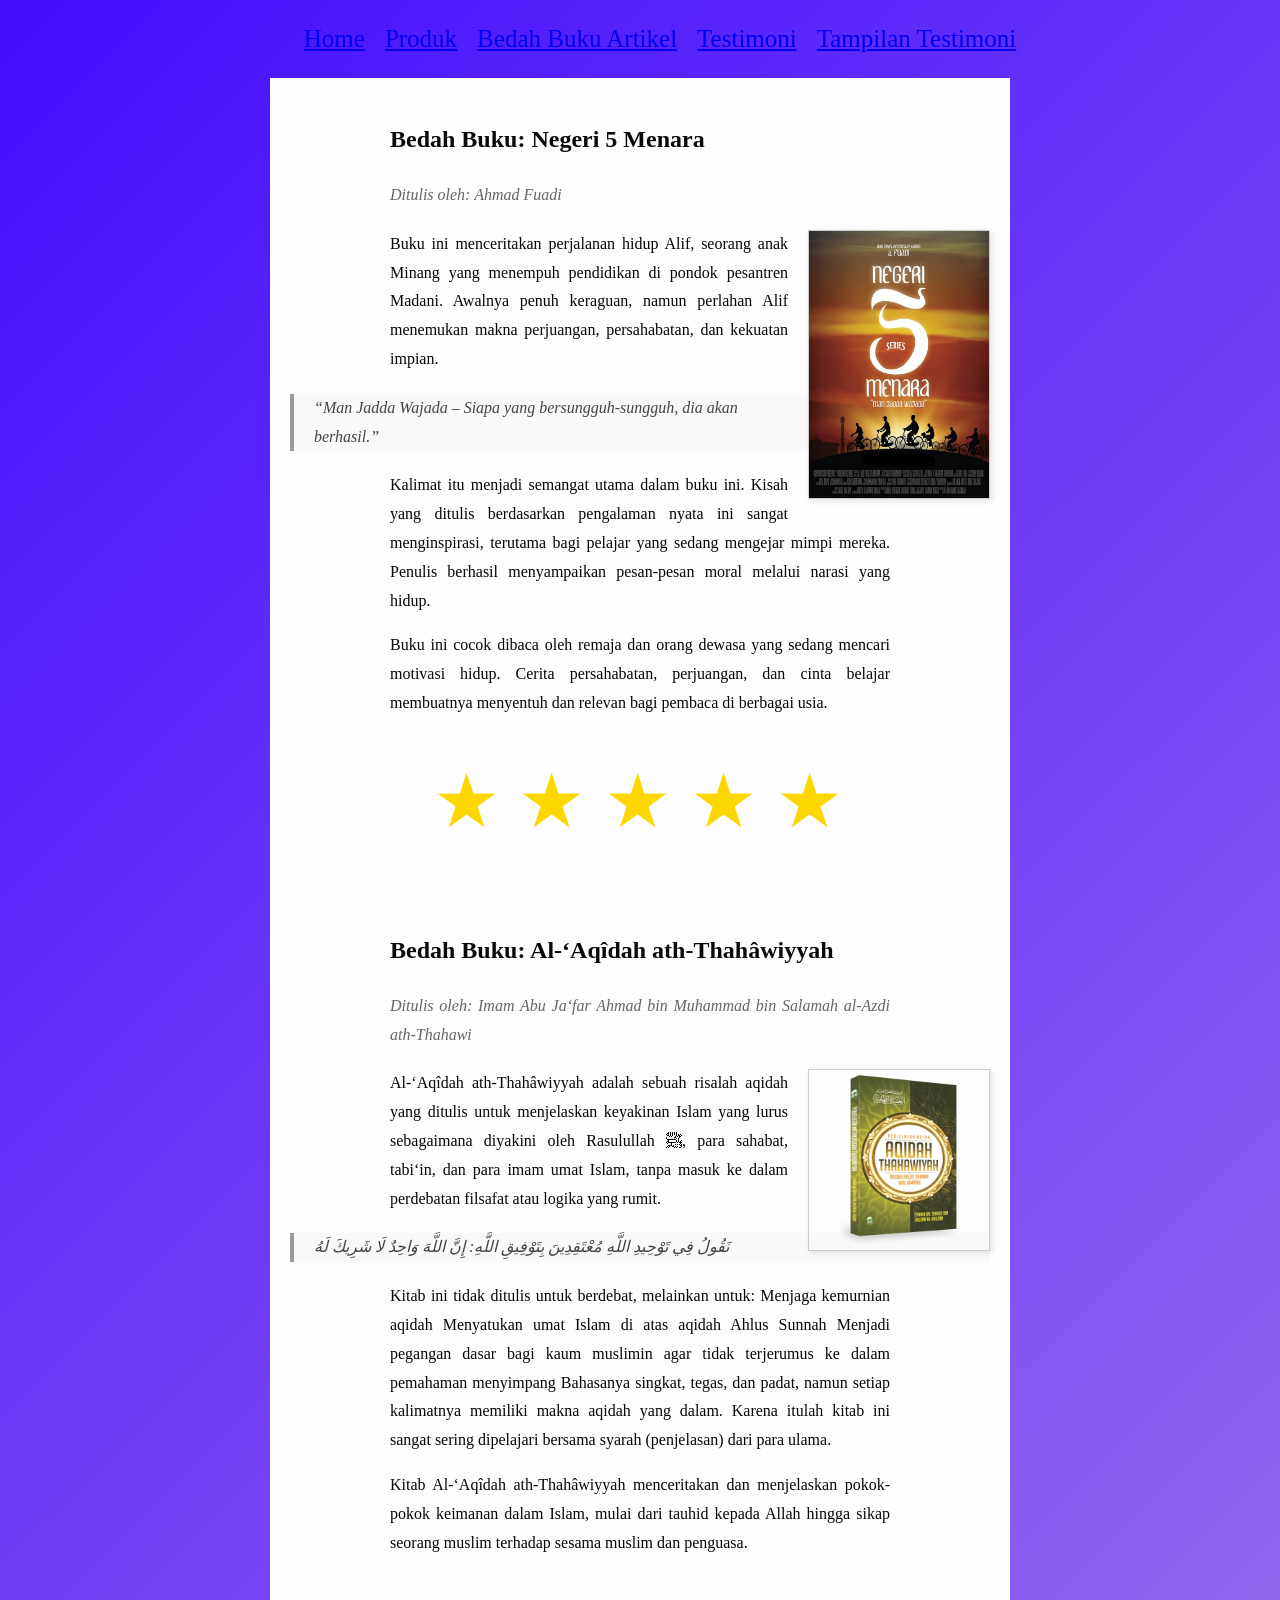
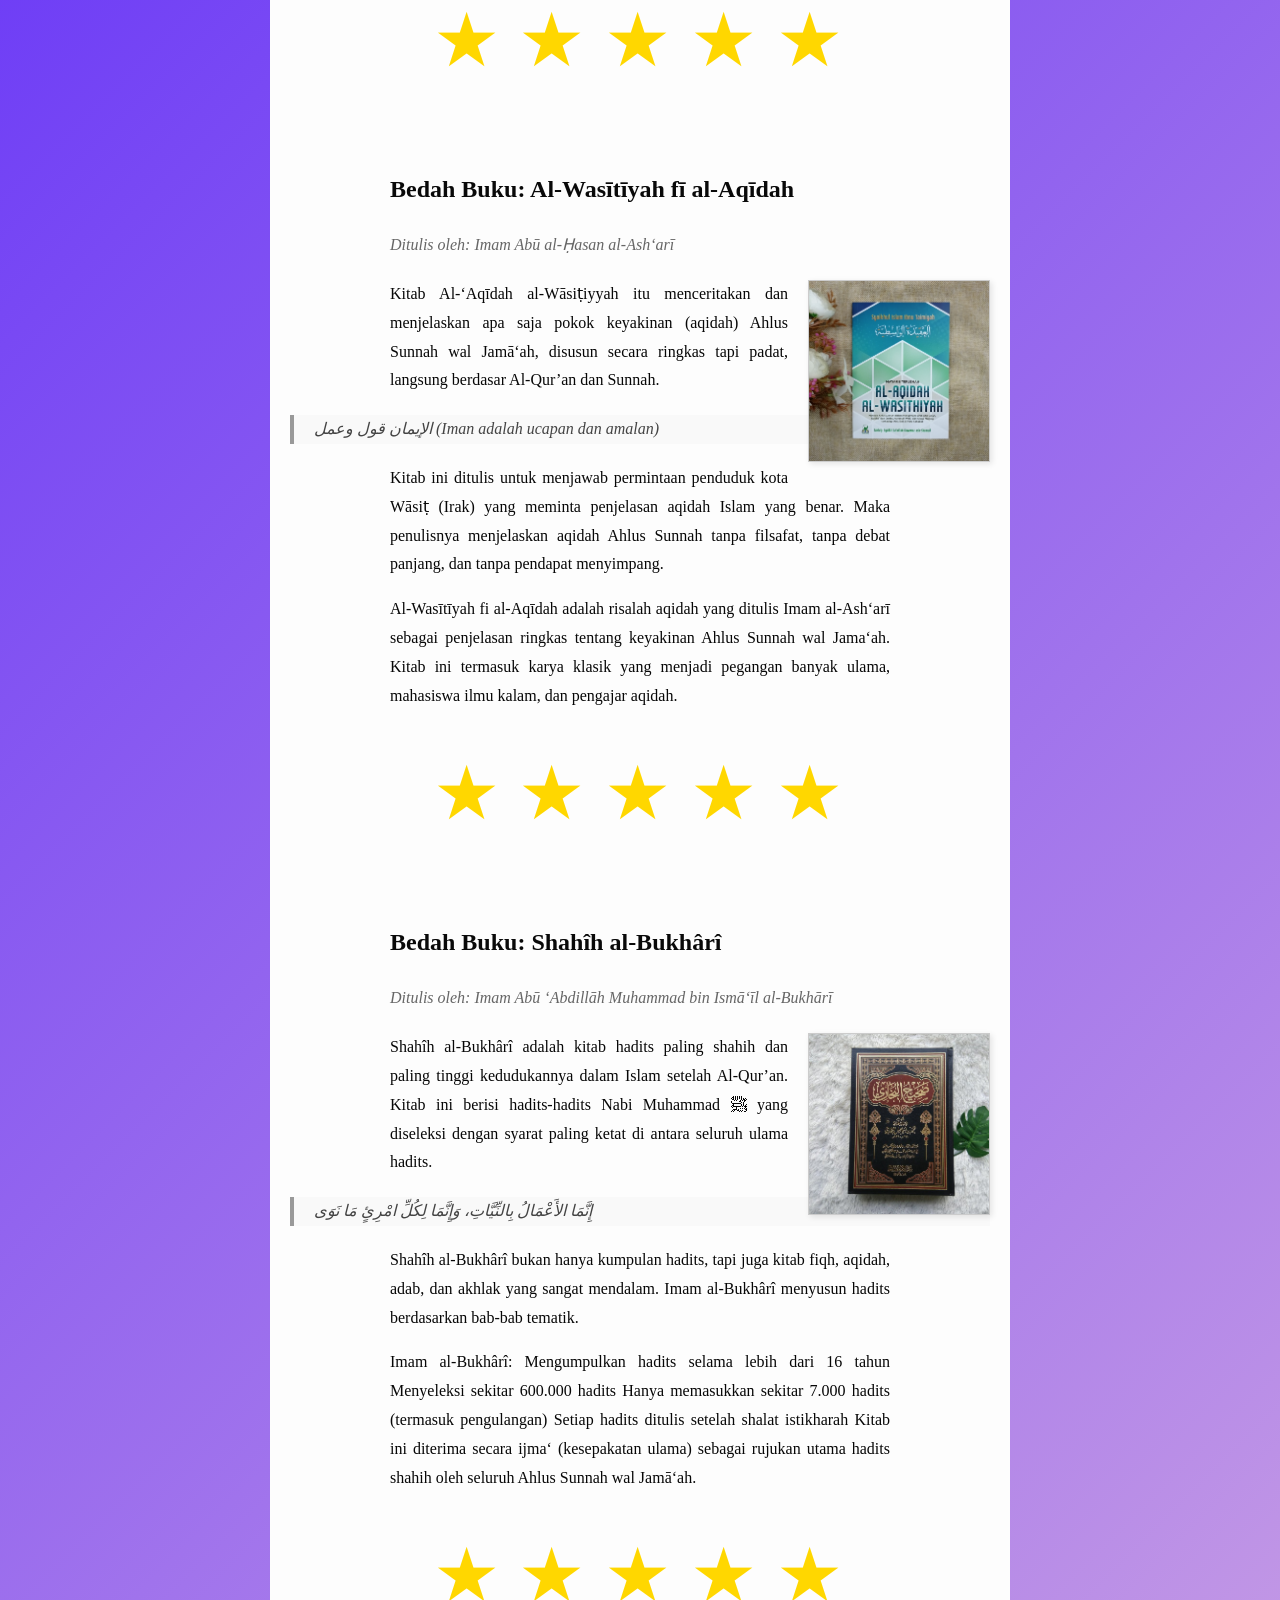
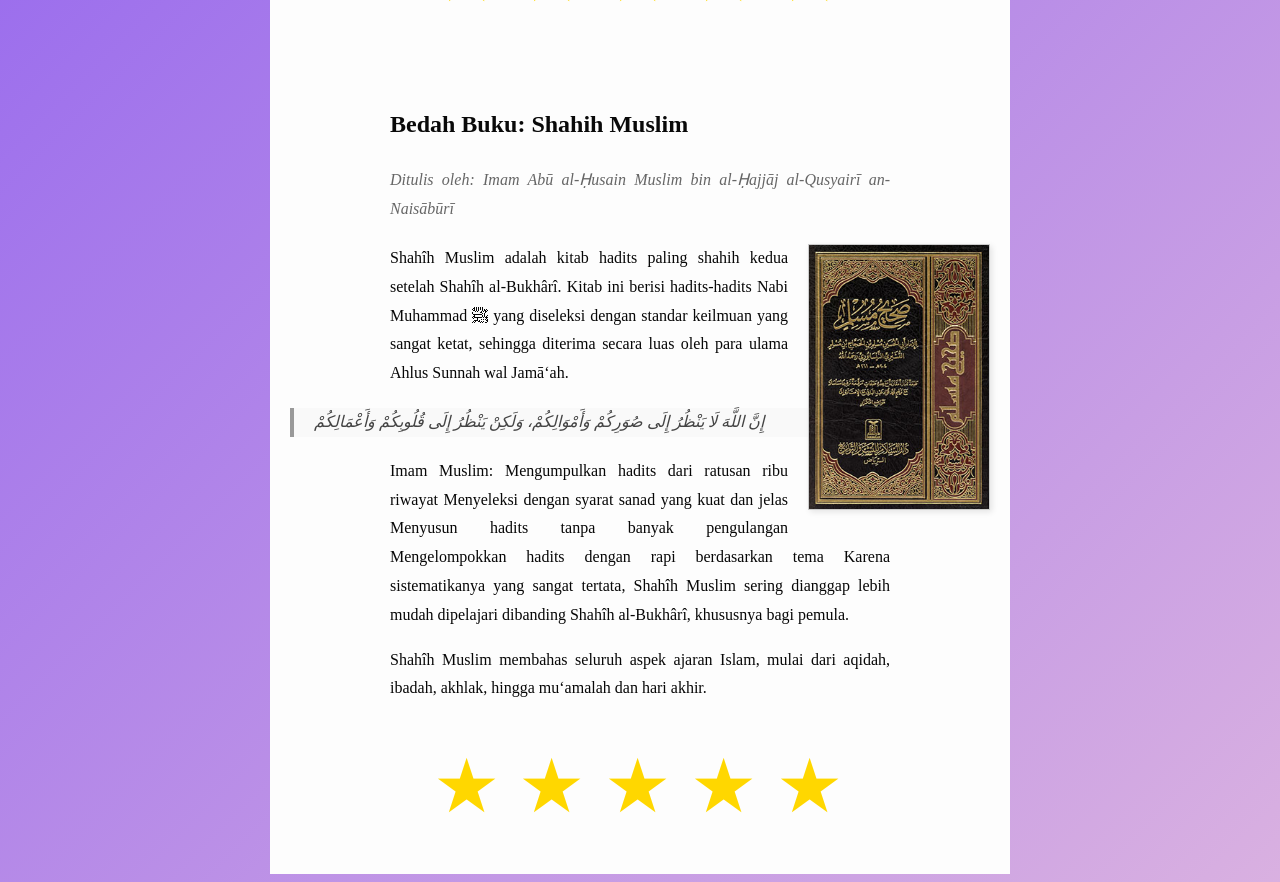
==== Bedah Buku Artikel.html @ 47d5f6ca "Tambahkan Folder image untuk Foto" ====
<!DOCTYPE html>
<html lang="id">
<head>
    <meta charset="UTF-8">
    <meta name="viewport" content="width=device-width, initial-scale=1.0">
    <title>Profil Usaha Buku</title>
    <link rel="stylesheet" href="style.css" />
<nav class="navbar">
<ul>
     <li><a href="index.html">Home</a></li>
    <li><a href="produk.html">Produk</a></li>
    <li><a href="Bedah Buku Artikel.html">Bedah Buku Artikel</a></li>
    <li><a href="Testimoni.html">Testimoni</a></li>
    <li><a href="Tampilan Testimoni.html">Tampilan Testimoni</a></li>
</ul>
</nav>
   </head>
   </head>
<body>
<main class="artikel">
    <h2>Bedah Buku: Negeri 5 Menara</h2>
    <p class="penulis">Ditulis oleh: Ahmad Fuadi</p>

    <img src="image/negeri5menara.jpg" alt="Sampul Negeri 5 Menara" class="sampul">
  
    <p>
      Buku ini menceritakan perjalanan hidup Alif, seorang anak Minang yang menempuh pendidikan di pondok pesantren Madani. 
      Awalnya penuh keraguan, namun perlahan Alif menemukan makna perjuangan, persahabatan, dan kekuatan impian.
    </p>

    <blockquote>
      “Man Jadda Wajada – Siapa yang bersungguh-sungguh, dia akan berhasil.”
    </blockquote>

    <p>
      Kalimat itu menjadi semangat utama dalam buku ini. Kisah yang ditulis berdasarkan pengalaman nyata ini sangat menginspirasi, 
      terutama bagi pelajar yang sedang mengejar mimpi mereka. Penulis berhasil menyampaikan pesan-pesan moral melalui narasi yang hidup.
    </p>

    <p>
      Buku ini cocok dibaca oleh remaja dan orang dewasa yang sedang mencari motivasi hidup. Cerita persahabatan, perjuangan, dan cinta belajar
      membuatnya menyentuh dan relevan bagi pembaca di berbagai usia.
    </p>
    <div class="rating">
        <span>★</span>
        <span>★</span>
        <span>★</span>
        <span>★</span>
        <span>★</span>
</div>


  </main>
  <main class="artikel">
    <h2>Bedah Buku: Al-‘Aqîdah ath-Thahâwiyyah</h2>
    <p class="penulis">Ditulis oleh: Imam Abu Ja‘far Ahmad bin Muhammad bin Salamah al-Azdi ath-Thahawi</p>

    <img src="image/al-aqidah-thahawiyah-web.webp" alt="Sampul Negeri 5 Menara" class="sampul">
    
    <p>
      Al-‘Aqîdah ath-Thahâwiyyah adalah sebuah risalah aqidah yang ditulis untuk menjelaskan keyakinan Islam yang lurus sebagaimana diyakini oleh Rasulullah ﷺ, para sahabat, tabi‘in, dan para imam umat Islam, tanpa masuk ke dalam perdebatan filsafat atau logika yang rumit.
    </p>

    <blockquote>
      نَقُولُ فِي تَوْحِيدِ اللَّهِ مُعْتَقِدِينَ بِتَوْفِيقِ اللَّهِ: إِنَّ اللَّهَ وَاحِدٌ لَا شَرِيكَ لَهُ
    </blockquote>

    <p>
      Kitab ini tidak ditulis untuk berdebat, melainkan untuk:

Menjaga kemurnian aqidah

Menyatukan umat Islam di atas aqidah Ahlus Sunnah

Menjadi pegangan dasar bagi kaum muslimin agar tidak terjerumus ke dalam pemahaman menyimpang

Bahasanya singkat, tegas, dan padat, namun setiap kalimatnya memiliki makna aqidah yang dalam. Karena itulah kitab ini sangat sering dipelajari bersama syarah (penjelasan) dari para ulama.
    </p>

    <p>
      Kitab Al-‘Aqîdah ath-Thahâwiyyah menceritakan dan menjelaskan pokok-pokok keimanan dalam Islam, mulai dari tauhid kepada Allah hingga sikap seorang muslim terhadap sesama muslim dan penguasa.
    </p>
    <div class="rating">
        <span>★</span>
        <span>★</span>
        <span>★</span>
        <span>★</span>
        <span>★</span>
</div>


  </main>
  <main class="artikel">
    <h2>Bedah Buku: Al-Wasītīyah fī al-Aqīdah</h2>
    <p class="penulis">Ditulis oleh: Imam Abū al-Ḥasan al-Ash‘arī</p>

    <img src="image/Buku-Matan-Dan-Terjemah-Al-Aqidah-Al-Wasithiyah-1.jpg" alt="Sampul Negeri 5 Menara" class="sampul">
    
    <p>
      Kitab Al-‘Aqīdah al-Wāsiṭiyyah itu menceritakan dan menjelaskan apa saja pokok keyakinan (aqidah) Ahlus Sunnah wal Jamā‘ah, disusun secara ringkas tapi padat, langsung berdasar Al-Qur’an dan Sunnah.
    </p>

    <blockquote>
      الإيمان قول وعمل
(Iman adalah ucapan dan amalan)
    </blockquote>

    <p>
      Kitab ini ditulis untuk menjawab permintaan penduduk kota Wāsiṭ (Irak) yang meminta penjelasan aqidah Islam yang benar. Maka penulisnya menjelaskan aqidah Ahlus Sunnah tanpa filsafat, tanpa debat panjang, dan tanpa pendapat menyimpang.
    </p>

    <p>
      Al-Wasītīyah fi al-Aqīdah adalah risalah aqidah yang ditulis Imam al-Ash‘arī sebagai penjelasan ringkas tentang keyakinan Ahlus Sunnah wal Jama‘ah. Kitab ini termasuk karya klasik yang menjadi pegangan banyak ulama, mahasiswa ilmu kalam, dan pengajar aqidah.
    </p>
    <div class="rating">
        <span>★</span>
        <span>★</span>
        <span>★</span>
        <span>★</span>
        <span>★</span>
</div>


  </main>
  <main class="artikel">
    <h2>Bedah Buku: Shahîh al-Bukhârî</h2>
    <p class="penulis">Ditulis oleh: Imam Abū ‘Abdillāh Muhammad bin Ismā‘īl al-Bukhārī</p>

    <img src="image/Kitab-Shahihul-Bukhari-1-e1580703455468.jpg" alt="Sampul Negeri 5 Menara" class="sampul">

    <p>
      Shahîh al-Bukhârî adalah kitab hadits paling shahih dan paling tinggi kedudukannya dalam Islam setelah Al-Qur’an. Kitab ini berisi hadits-hadits Nabi Muhammad ﷺ yang diseleksi dengan syarat paling ketat di antara seluruh ulama hadits.
    </p>

    <blockquote>
      إِنَّمَا الأَعْمَالُ بِالنِّيَّاتِ، وَإِنَّمَا لِكُلِّ امْرِئٍ مَا نَوَى
    </blockquote>

    <p>
      Shahîh al-Bukhârî bukan hanya kumpulan hadits, tapi juga kitab fiqh, aqidah, adab, dan akhlak yang sangat mendalam. Imam al-Bukhârî menyusun hadits berdasarkan bab-bab tematik.
    </p>

    <p>
      Imam al-Bukhârî:

Mengumpulkan hadits selama lebih dari 16 tahun

Menyeleksi sekitar 600.000 hadits

Hanya memasukkan sekitar 7.000 hadits (termasuk pengulangan)

Setiap hadits ditulis setelah shalat istikharah

Kitab ini diterima secara ijma‘ (kesepakatan ulama) sebagai rujukan utama hadits shahih oleh seluruh Ahlus Sunnah wal Jamā‘ah.
    </p>
    <div class="rating">
        <span>★</span>
        <span>★</span>
        <span>★</span>
        <span>★</span>
        <span>★</span>
</div>


  </main>
  <main class="artikel">
    <h2>Bedah Buku: Shahih Muslim</h2>
    <p class="penulis">Ditulis oleh: Imam Abū al-Ḥusain Muslim bin al-Ḥajjāj al-Qusyairī an-Naisābūrī</p>

    <img src="image/Kitab-Shahih-Muslim-Cover.jpg" alt="Sampul Negeri 5 Menara" class="sampul">
    
    <p>
      Shahîh Muslim adalah kitab hadits paling shahih kedua setelah Shahîh al-Bukhârî. Kitab ini berisi hadits-hadits Nabi Muhammad ﷺ yang diseleksi dengan standar keilmuan yang sangat ketat, sehingga diterima secara luas oleh para ulama Ahlus Sunnah wal Jamā‘ah.
    </p>

    <blockquote>
      إِنَّ اللَّهَ لَا يَنْظُرُ إِلَى صُوَرِكُمْ وَأَمْوَالِكُمْ، وَلَكِنْ يَنْظُرُ إِلَى قُلُوبِكُمْ وَأَعْمَالِكُمْ
    </blockquote>

    <p>
      Imam Muslim:

Mengumpulkan hadits dari ratusan ribu riwayat

Menyeleksi dengan syarat sanad yang kuat dan jelas

Menyusun hadits tanpa banyak pengulangan

Mengelompokkan hadits dengan rapi berdasarkan tema

Karena sistematikanya yang sangat tertata, Shahîh Muslim sering dianggap lebih mudah dipelajari dibanding Shahîh al-Bukhârî, khususnya bagi pemula.
    </p>

    <p>
      Shahîh Muslim membahas seluruh aspek ajaran Islam, mulai dari aqidah, ibadah, akhlak, hingga mu‘amalah dan hari akhir.
    </p>
    <div class="rating">
        <span>★</span>
        <span>★</span>
        <span>★</span>
        <span>★</span>
        <span>★</span>
</div>
  </main>
</body>
---- style.css ----
body {
    background : linear-gradient(135deg,#420eff, #ffd9d9,#ffe602,#1cf8c1,#ff0202 );
    font-family: "poppins";
    color: #ffffff;
    margin: "20px";
    min-height: 100;
    background-size: 500% 500%;
    animation: gradientBG 5s ease infinite;
}

@keyframes gradientBG {
  0% {background-position: 0% 50%;}
  50% {background-position: 100% 50%;}
  100% {background-position: 0% 50%;}
}
.daftar-produk {
display: grid;
grid-template-columns: repeat(auto-fit,
minmax(250px, 1fr));
gap: 20px;
padding: 20px;
}
.produk {
background-color: #fff;
border: 1px solid #ddd;
padding: 15px;
border-radius: 10px;
text-align: center;
box-shadow: 0 2px 6px rgba(0, 0, 0, 0.1);
}
.produk img {
width: 150px;
height: auto;
border-radius: 5px;
margin-bottom: 10px;
}
.produk h2 {font-size: 20px;
color: #2c3e50;
}
.produk h3 {
font-size: 16px;
color: #2c3e50;
}
.harga {
font-weight: bold;
color: #27ae60;
}
.deskripsi {
font-size: 14px;
color: #555;
}

.artikel {
max-width: 700px;
margin: auto;
padding: 20px;
background-color: #fdfdfd;
font-family: 'Georgia', serif;
line-height: 1.8;
}
.artikel .penulis {
font-style: italic;
color: #666;
margin-bottom: 20px;
}

.artikel .sampul {
width: 180px;
float: right;
margin: 0 0 20px 20px;
border: 1px solid #ccc;
box-shadow: 2px 2px 6px rgba(0,0,0,0.1);
}
.artikel blockquote {
font-style: italic;
padding-left: 20px;
margin: 20px 0;
border-left: 4px solid #999;
color: #444;
background-color: #f9f9f9;
}
.btn-kembali {
display: inline-block;
margin-top: 30px;
padding: 10px 16px;
background-color: #0066cc;
color: white;
text-decoration: none;
border-radius: 4px;
}
.btn-kembali:hover {
background-color: #004d99;
}

h1 {
    color: #ffffff;
    background-color: #000000f6;
    font-family: "poppins";
    text-align: left;
    font-size: "100px";
    padding-left: 100px; 
    padding-right: 100px; 
}

H2 {
    color: #000000f6;
    font-family: "poppins";
    text-align: left;
    font-size: "30px";
    padding-left: 100px; 
    padding-right: 100px; 
}

p {
    color: #070707;
    font-family: "poppins";
    text-align: justify;
    font-size: "100";
    padding-left: 100px; 
    padding-right: 100px; 
}

.navbar ul {
  display: flex;            
  justify-content: center;  
  list-style: none;         
  margin: 10;
  padding: 10;
  gap : 20px;
  font-family: poppins;
  font-size: 25px;
}
.formulir {
max-width: 600px;
margin: auto;
padding: 20px;
background-color: #fafafa;
border-radius: 10px;
box-shadow: 0 0 10px rgba(0,0,0,0.1);
}
form label {
display: block;
margin-top: 10px;
font-weight: bold;
}
form input,
form select,
form textarea {
width: 100%;
padding: 8px;
margin-top: 5px;
margin-bottom: 15px;
border-radius: 5px;
border: 1px solid #ccc;
}
form button {
background-color: #3498db;
color: white;
padding: 10px 15px;
border: none;
border-radius: 5px;
cursor: pointer;
}
form button:hover {
background-color: #2980b9;
}
.rating {
    font-size: 75px;      
    color: #FFD700;       
    margin-right: 5px;   
    text-align: center;
}
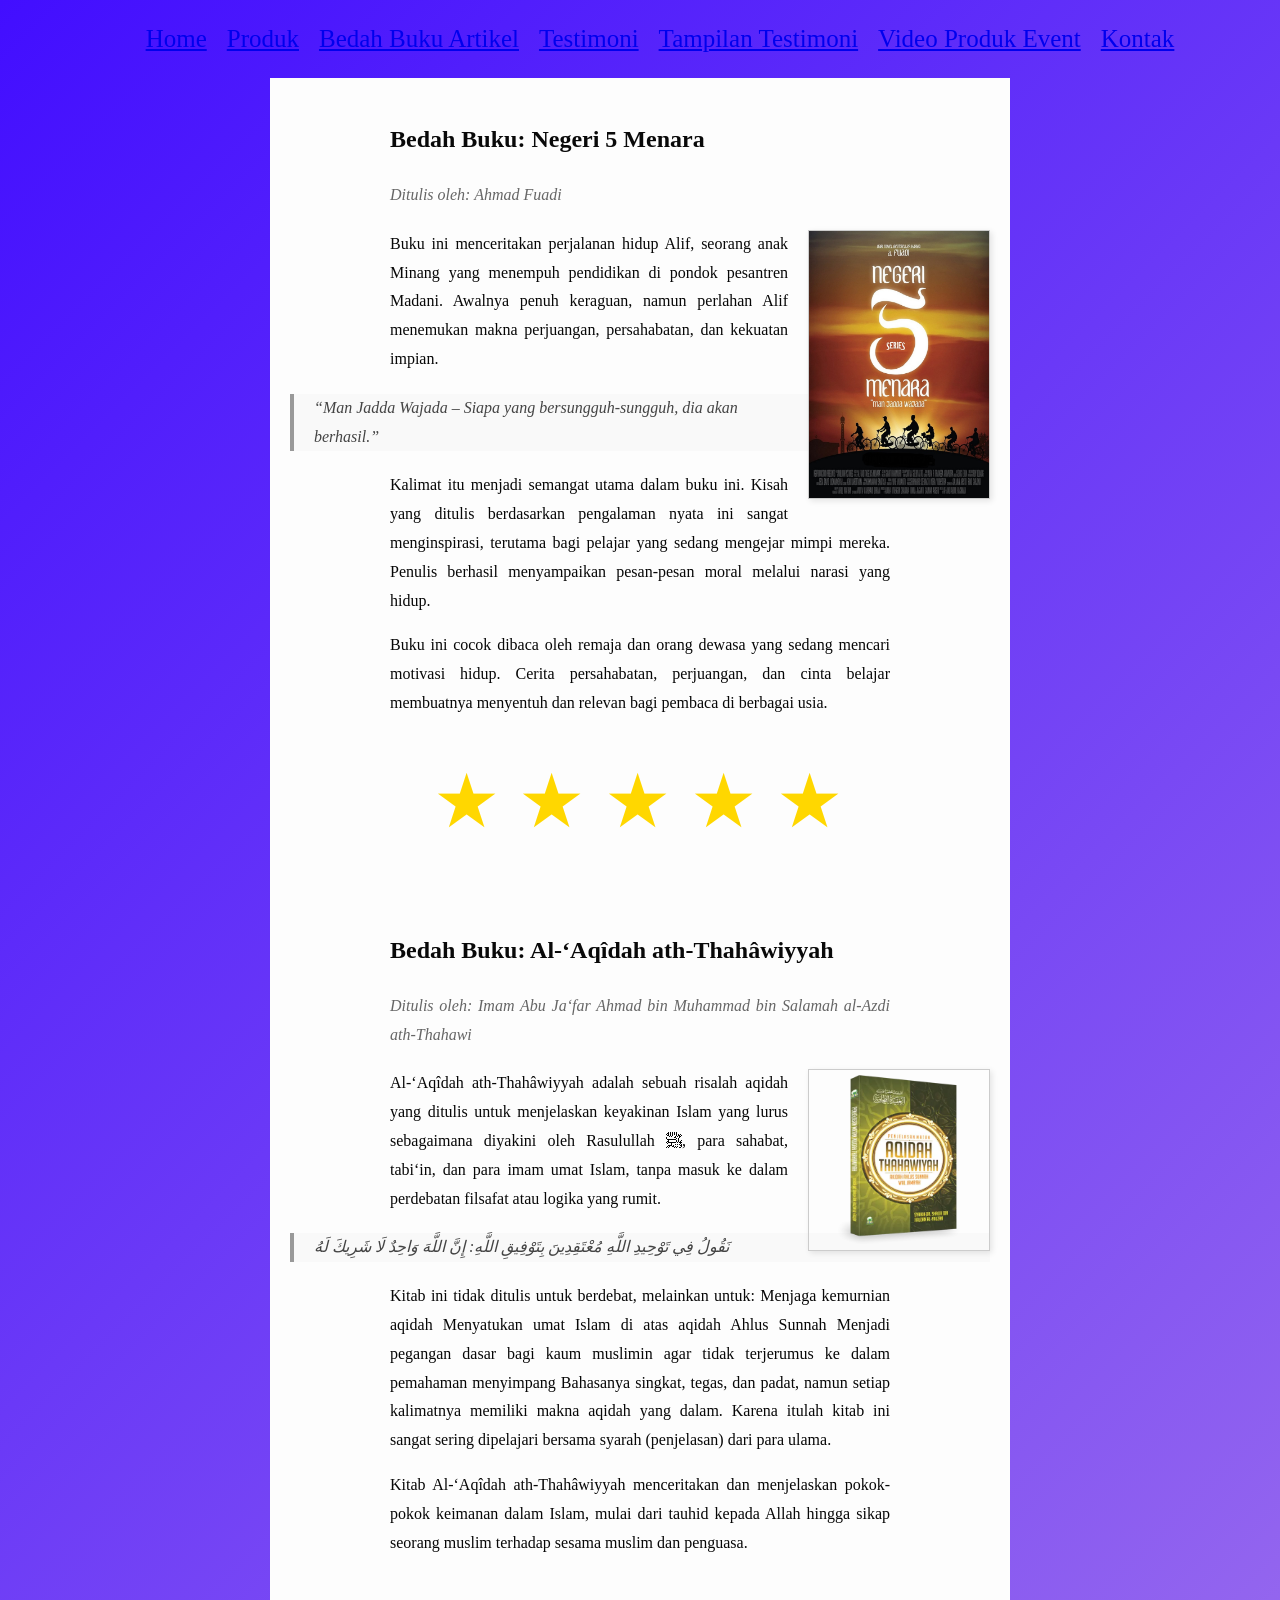
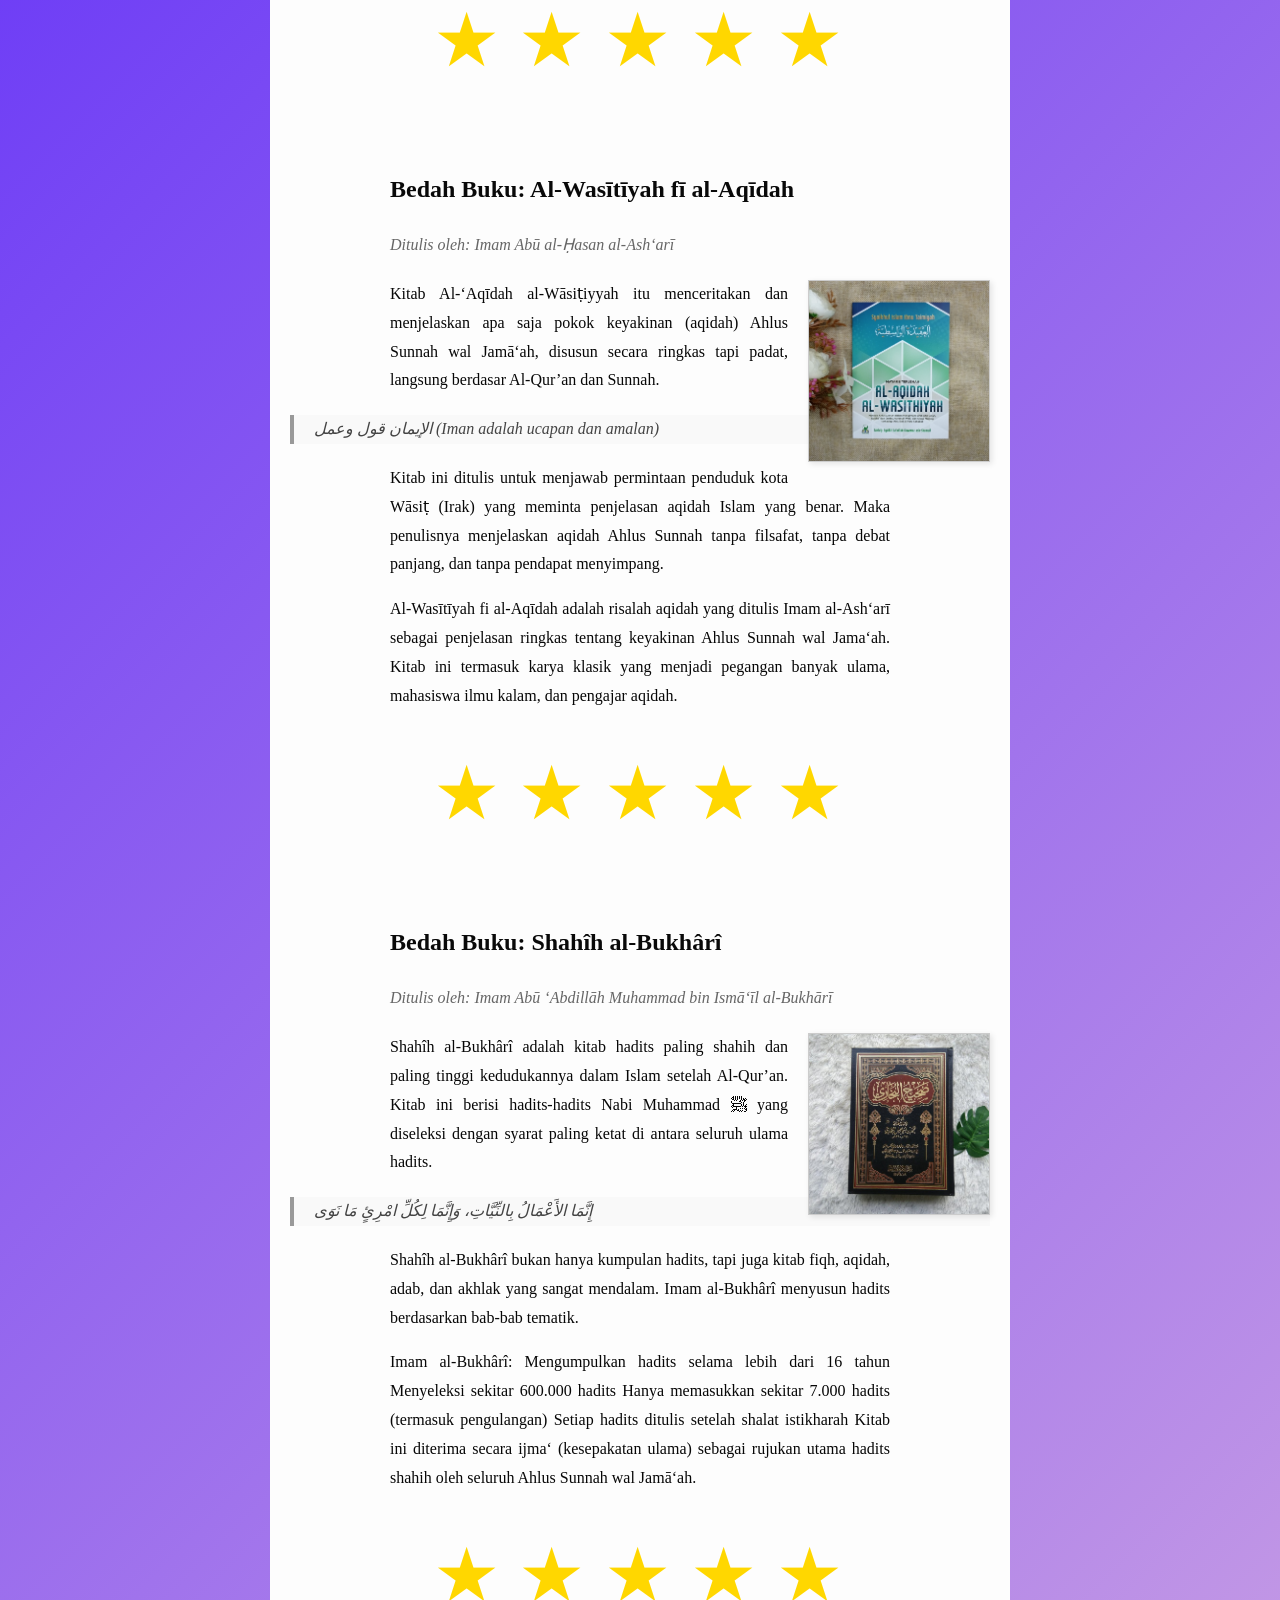
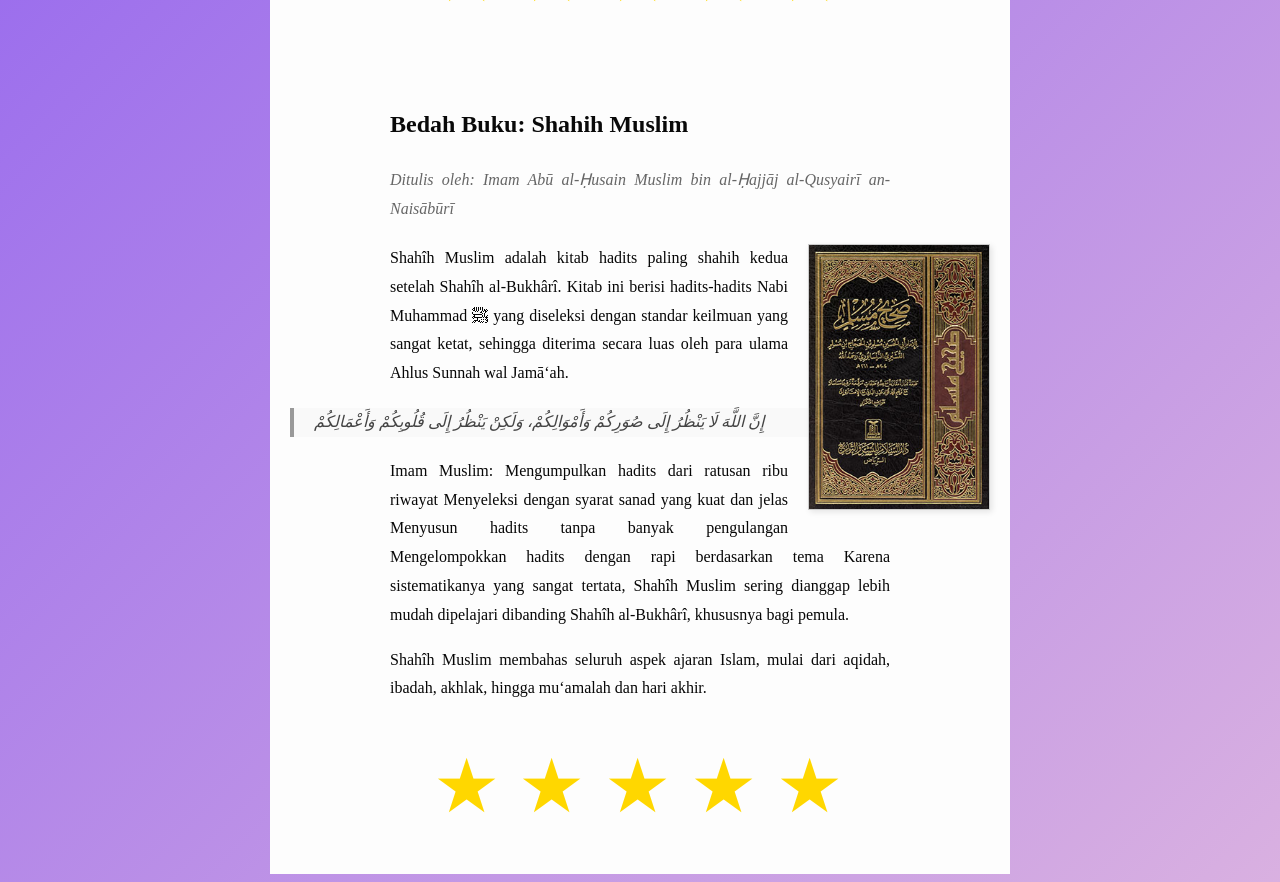
==== commit e53050e3: "Add files via upload" ====
--- a/Bedah Buku Artikel.html
+++ b/Bedah Buku Artikel.html
@@ -12,6 +12,8 @@
     <li><a href="Bedah Buku Artikel.html">Bedah Buku Artikel</a></li>
     <li><a href="Testimoni.html">Testimoni</a></li>
     <li><a href="Tampilan Testimoni.html">Tampilan Testimoni</a></li>
+    <li><a href="Video Produk Event.html">Video Produk Event</a></li>
+    <li><a href="Kontak.html">Kontak</a></li>
 </ul>
 </nav>
    </head>
--- a/style.css
+++ b/style.css
@@ -170,7 +170,96 @@
     margin-right: 5px;   
     text-align: center;
 }
-
-
-
-
+.card-buku {
+            background-color: white;
+            width: 100%;
+            max-width: 560px; /* Menyesuaikan ukuran standar video Youtube */
+            border-radius: 12px;
+            overflow: hidden;
+            box-shadow: 0 4px 15px rgba(0,0,0,0.1);
+            transition: 0.3s;
+            width: 100%;
+            max-width: 500px; /* Tentukan lebar maksimal */
+            margin-left: auto;
+            margin-right: auto;
+            display: block; /* Memastikan elemen dianggap sebagai blok */
+        }
+
+        .video-container {
+            position: relative;
+            width: 100%;
+            padding-bottom: 56.25%; /* Rasio 16:9 */
+            height: 0;
+        }
+
+        .video-container iframe {
+            position: absolute;
+            top: 0;
+            left: 0;
+            width: 100%;
+            height: 100%;
+            border: none;
+        }
+
+        .konten {
+            padding: 20px;
+        }
+
+        .judul-buku {
+            font-size: 24px;
+            color: #333;
+            margin: 0 0 10px 0;
+            font-weight: bold;
+        }
+
+        .harga-buku {
+            font-size: 20px;
+            color: #e67e22; /* Warna orange agar menonjol */
+            font-weight: 600;
+            margin-bottom: 15px;
+        }
+
+        .deskripsi {
+            font-size: 16px;
+            color: #666;
+            line-height: 1.6;
+        }
+        .container {
+    display: flex;
+    justify-content: space-around;
+    flex-wrap: wrap; /* Agar responsif di HP */
+    gap: 20px;
+    padding: 50px;
+    background-color: #f4f7f6;
+    font-family: 'Segoe UI', Tahoma, Geneva, Verdana, sans-serif;
+  }
+
+  .stat-card {
+    background: white;
+    padding: 0px;
+    border-radius: 0px;
+    box-shadow: 0 4px 15px rgba(0,0,0,0.1);
+    text-align: center;
+    flex: 1;
+    min-width: 150px;
+  }
+
+  .counter {
+    display: block;
+    font-size: 3rem;
+    font-weight: 800;
+    color: #2c3e50;
+    margin-bottom: 5px;
+  }
+
+  .label {
+    color: #7f8c8d;
+    text-transform: uppercase;
+    font-size: 0.9rem;
+    letter-spacing: 1px;
+  }
+
+
+
+
+
